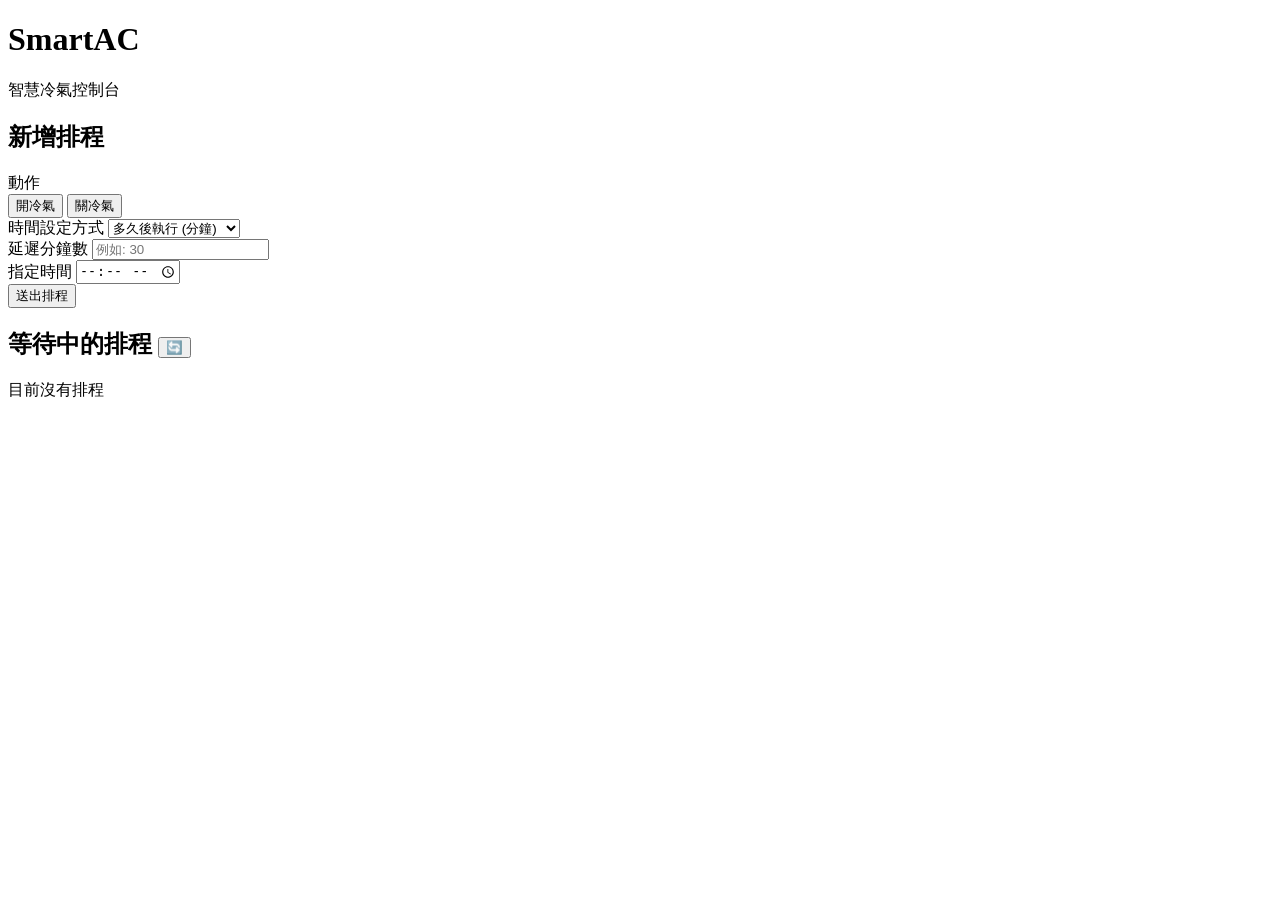
==== SmartAC_API/SmartAC_API/wwwroot/index.html @ e9268c59 "feat: Add SmartAC Web App dashboard with scheduling management" ====
<!DOCTYPE html>
<html lang="zh-TW">
<head>
    <meta charset="UTF-8">
    <meta name="viewport" content="width=device-width, initial-scale=1.0">
    <title>SmartAC 控制台</title>
    <meta name="description" content="智慧冷氣遠端控制與排程面板">
    <link rel="preconnect" href="https://fonts.googleapis.com">
    <link rel="preconnect" href="https://fonts.gstatic.com" crossorigin>
    <link href="https://fonts.googleapis.com/css2?family=Inter:wght@400;500;600;700&display=swap" rel="stylesheet">
    <link rel="stylesheet" href="/css/style.css">
</head>
<body>
    <div class="background-blobs">
        <div class="blob blob-1"></div>
        <div class="blob blob-2"></div>
    </div>

    <main class="container">
        <header>
            <h1>SmartAC</h1>
            <p>智慧冷氣控制台</p>
        </header>

        <section class="glass-panel control-panel">
            <h2>新增排程</h2>
            <form id="schedule-form">
                <div class="form-group">
                    <label>動作</label>
                    <div class="action-buttons">
                        <button type="button" class="btn action-btn active" data-action="turn_on">開冷氣</button>
                        <button type="button" class="btn action-btn" data-action="turn_off">關冷氣</button>
                    </div>
                    <input type="hidden" id="action-input" value="turn_on">
                </div>

                <div class="form-group">
                    <label for="time-type">時間設定方式</label>
                    <select id="time-type" class="glass-input">
                        <option value="minutes">多久後執行 (分鐘)</option>
                        <option value="target">指定時間 (HH:mm)</option>
                    </select>
                </div>

                <div class="form-group" id="minutes-group">
                    <label for="delay-minutes">延遲分鐘數</label>
                    <input type="number" id="delay-minutes" class="glass-input" placeholder="例如: 30" min="0">
                </div>

                <div class="form-group hidden" id="target-group">
                    <label for="target-time">指定時間</label>
                    <input type="time" id="target-time" class="glass-input">
                </div>

                <button type="submit" class="btn btn-primary submit-btn">
                    <span class="btn-text">送出排程</span>
                    <div class="loader hidden"></div>
                </button>
                <div id="form-message" class="message"></div>
            </form>
        </section>

        <section class="glass-panel schedule-list-panel">
            <h2>等待中的排程 <button id="refresh-btn" class="icon-btn" title="重新整理">🔄</button></h2>
            <div id="schedule-list" class="schedule-list">
                <!-- 排程卡片會透過 JS 動態產生在這裡 -->
                <div class="empty-state">目前沒有排程</div>
            </div>
        </section>
    </main>

    <script src="/js/app.js"></script>
</body>
</html>
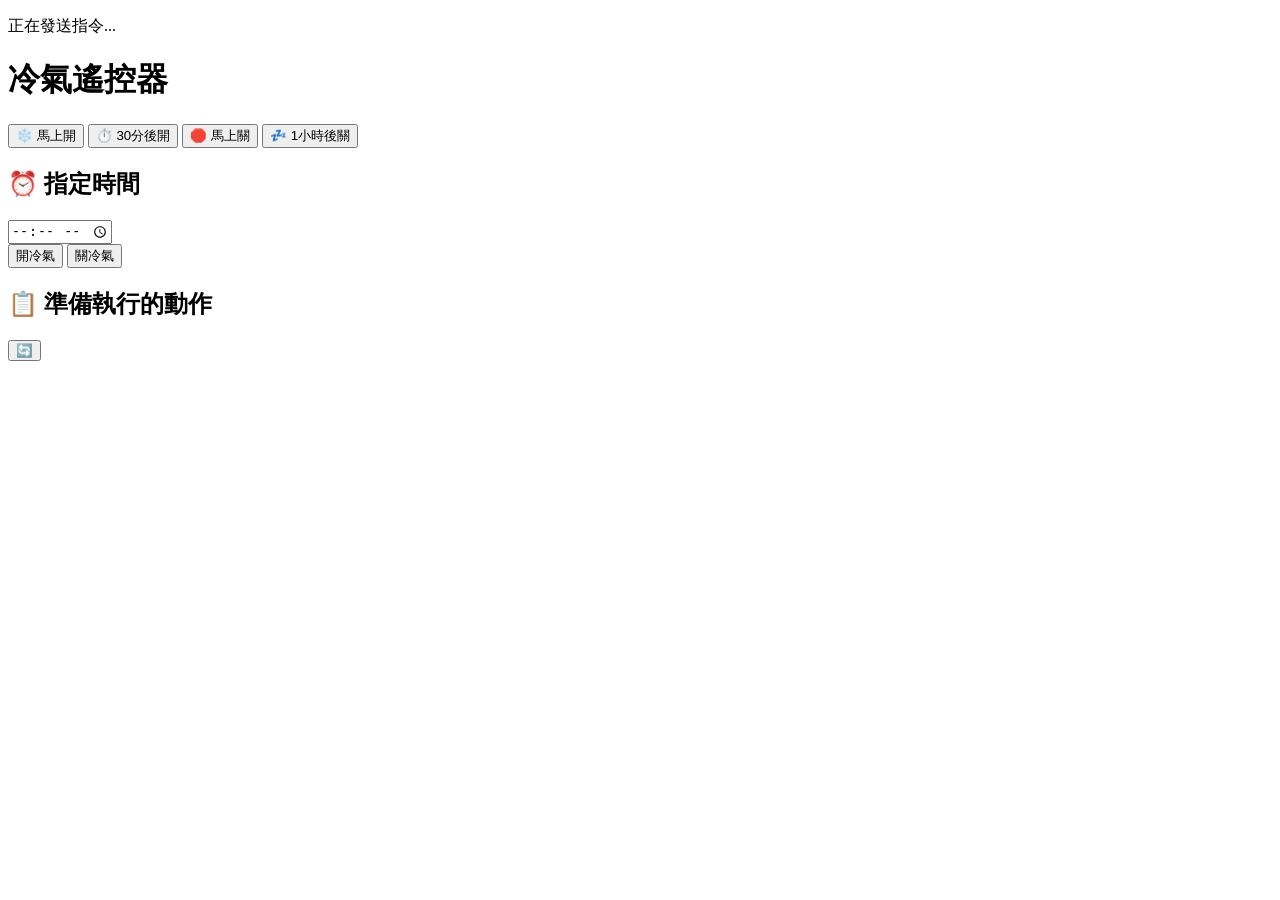
==== commit 3117c171: "feat: Redesign Web App UI to be an elderly-friendly mega remote control" ====
--- a/SmartAC_API/SmartAC_API/wwwroot/index.html
+++ b/SmartAC_API/SmartAC_API/wwwroot/index.html
@@ -2,69 +2,72 @@
 <html lang="zh-TW">
 <head>
     <meta charset="UTF-8">
-    <meta name="viewport" content="width=device-width, initial-scale=1.0">
-    <title>SmartAC 控制台</title>
-    <meta name="description" content="智慧冷氣遠端控制與排程面板">
+    <meta name="viewport" content="width=device-width, initial-scale=1.0, maximum-scale=1.0, user-scalable=no">
+    <title>冷氣遙控器</title>
+    <meta name="description" content="長輩友善版的智慧冷氣遙控器">
     <link rel="preconnect" href="https://fonts.googleapis.com">
     <link rel="preconnect" href="https://fonts.gstatic.com" crossorigin>
-    <link href="https://fonts.googleapis.com/css2?family=Inter:wght@400;500;600;700&display=swap" rel="stylesheet">
+    <link href="https://fonts.googleapis.com/css2?family=Noto+Sans+TC:wght@500;700;900&display=swap" rel="stylesheet">
     <link rel="stylesheet" href="/css/style.css">
 </head>
 <body>
-    <div class="background-blobs">
-        <div class="blob blob-1"></div>
-        <div class="blob blob-2"></div>
+    <!-- 全螢幕載入畫面 -->
+    <div id="fullscreen-loader" class="hidden">
+        <div class="spinner"></div>
+        <p>正在發送指令...</p>
     </div>
 
-    <main class="container">
-        <header>
-            <h1>SmartAC</h1>
-            <p>智慧冷氣控制台</p>
+    <!-- 成功/失敗提示框 -->
+    <div id="toast" class="toast hidden"></div>
+
+    <main class="app-container">
+        <header class="app-header">
+            <h1>冷氣遙控器</h1>
         </header>
 
-        <section class="glass-panel control-panel">
-            <h2>新增排程</h2>
-            <form id="schedule-form">
-                <div class="form-group">
-                    <label>動作</label>
-                    <div class="action-buttons">
-                        <button type="button" class="btn action-btn active" data-action="turn_on">開冷氣</button>
-                        <button type="button" class="btn action-btn" data-action="turn_off">關冷氣</button>
-                    </div>
-                    <input type="hidden" id="action-input" value="turn_on">
-                </div>
+        <!-- 遙控器大按鈕區 -->
+        <section class="remote-grid">
+            <button class="mega-btn btn-on" data-action="turn_on" data-delay="0">
+                <span class="icon">❄️</span>
+                <span class="title">馬上開</span>
+            </button>
+            
+            <button class="mega-btn btn-on-delay" data-action="turn_on" data-delay="30">
+                <span class="icon">⏱️</span>
+                <span class="title">30分後開</span>
+            </button>
 
-                <div class="form-group">
-                    <label for="time-type">時間設定方式</label>
-                    <select id="time-type" class="glass-input">
-                        <option value="minutes">多久後執行 (分鐘)</option>
-                        <option value="target">指定時間 (HH:mm)</option>
-                    </select>
-                </div>
-
-                <div class="form-group" id="minutes-group">
-                    <label for="delay-minutes">延遲分鐘數</label>
-                    <input type="number" id="delay-minutes" class="glass-input" placeholder="例如: 30" min="0">
-                </div>
-
-                <div class="form-group hidden" id="target-group">
-                    <label for="target-time">指定時間</label>
-                    <input type="time" id="target-time" class="glass-input">
-                </div>
-
-                <button type="submit" class="btn btn-primary submit-btn">
-                    <span class="btn-text">送出排程</span>
-                    <div class="loader hidden"></div>
-                </button>
-                <div id="form-message" class="message"></div>
-            </form>
+            <button class="mega-btn btn-off" data-action="turn_off" data-delay="0">
+                <span class="icon">🛑</span>
+                <span class="title">馬上關</span>
+            </button>
+            
+            <button class="mega-btn btn-off-delay" data-action="turn_off" data-delay="60">
+                <span class="icon">💤</span>
+                <span class="title">1小時後關</span>
+            </button>
         </section>
 
-        <section class="glass-panel schedule-list-panel">
-            <h2>等待中的排程 <button id="refresh-btn" class="icon-btn" title="重新整理">🔄</button></h2>
+        <!-- 指定時間區 -->
+        <section class="custom-time-panel glass-panel">
+            <h2>⏰ 指定時間</h2>
+            <div class="time-picker-row">
+                <input type="time" id="custom-time" class="massive-input">
+            </div>
+            <div class="time-action-row">
+                <button id="btn-custom-on" class="mega-btn-small btn-on-small">開冷氣</button>
+                <button id="btn-custom-off" class="mega-btn-small btn-off-small">關冷氣</button>
+            </div>
+        </section>
+
+        <!-- 等待中的排程清單 -->
+        <section class="schedule-panel glass-panel">
+            <div class="panel-header">
+                <h2>📋 準備執行的動作</h2>
+                <button id="refresh-btn" class="icon-btn">🔄</button>
+            </div>
             <div id="schedule-list" class="schedule-list">
-                <!-- 排程卡片會透過 JS 動態產生在這裡 -->
-                <div class="empty-state">目前沒有排程</div>
+                <!-- 內容由 JS 動態產生 -->
             </div>
         </section>
     </main>
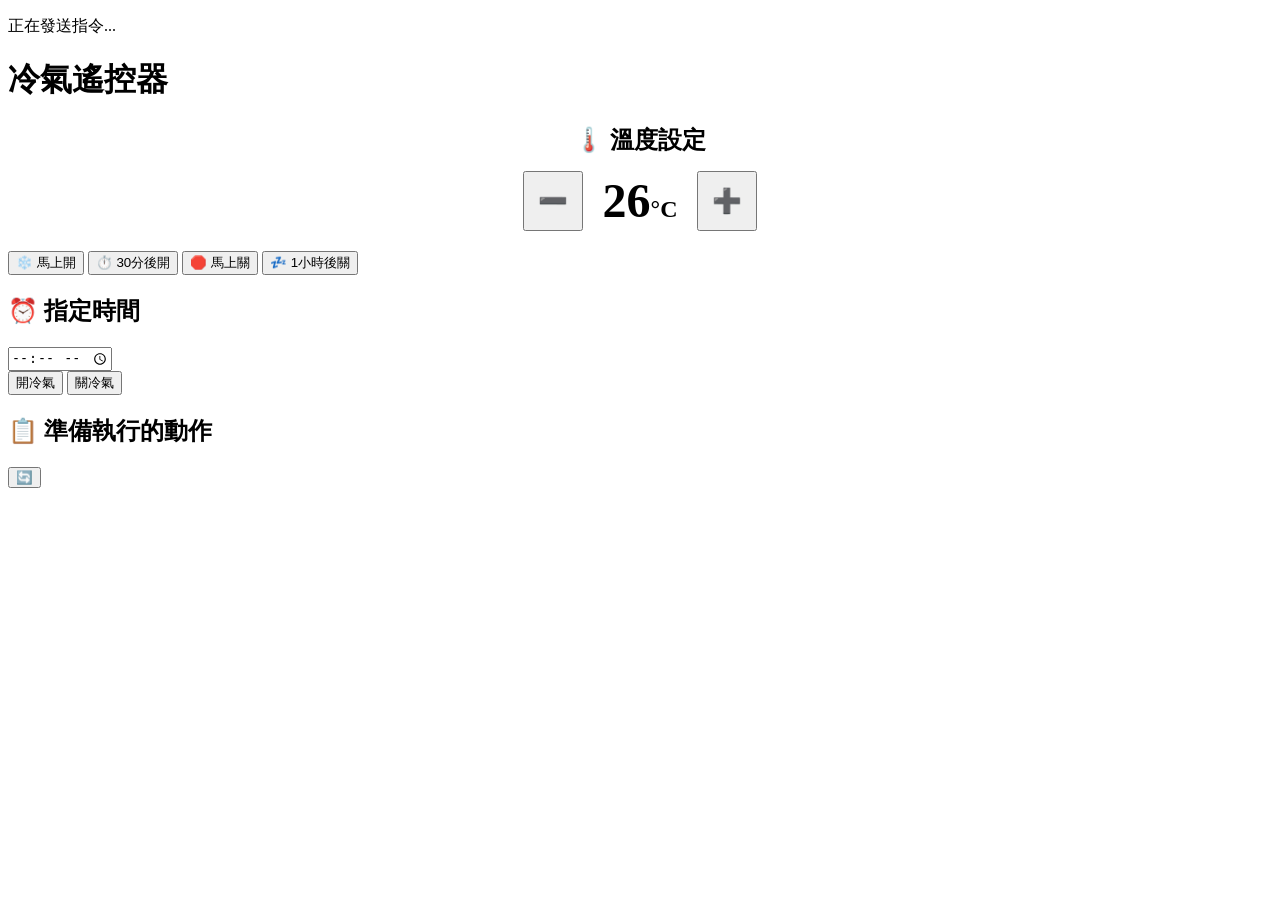
==== commit f9c18d56: "Add custom temperature support to API and Web UI" ====
--- a/SmartAC_API/SmartAC_API/wwwroot/index.html
+++ b/SmartAC_API/SmartAC_API/wwwroot/index.html
@@ -24,6 +24,18 @@
         <header class="app-header">
             <h1>冷氣遙控器</h1>
         </header>
+
+        <!-- 溫度設定區 -->
+        <section class="temperature-panel glass-panel" style="text-align: center; margin-bottom: 20px;">
+            <h2 style="margin-bottom: 15px;">🌡️ 溫度設定</h2>
+            <div style="display: flex; justify-content: center; align-items: center; gap: 20px;">
+                <button id="btn-temp-down" class="icon-btn" style="width: 60px; height: 60px; font-size: 24px;">➖</button>
+                <div style="font-size: 48px; font-weight: 900; color: var(--color-primary);">
+                    <span id="temp-value">26</span><span style="font-size: 24px; color: var(--color-text);">°C</span>
+                </div>
+                <button id="btn-temp-up" class="icon-btn" style="width: 60px; height: 60px; font-size: 24px;">➕</button>
+            </div>
+        </section>
 
         <!-- 遙控器大按鈕區 -->
         <section class="remote-grid">
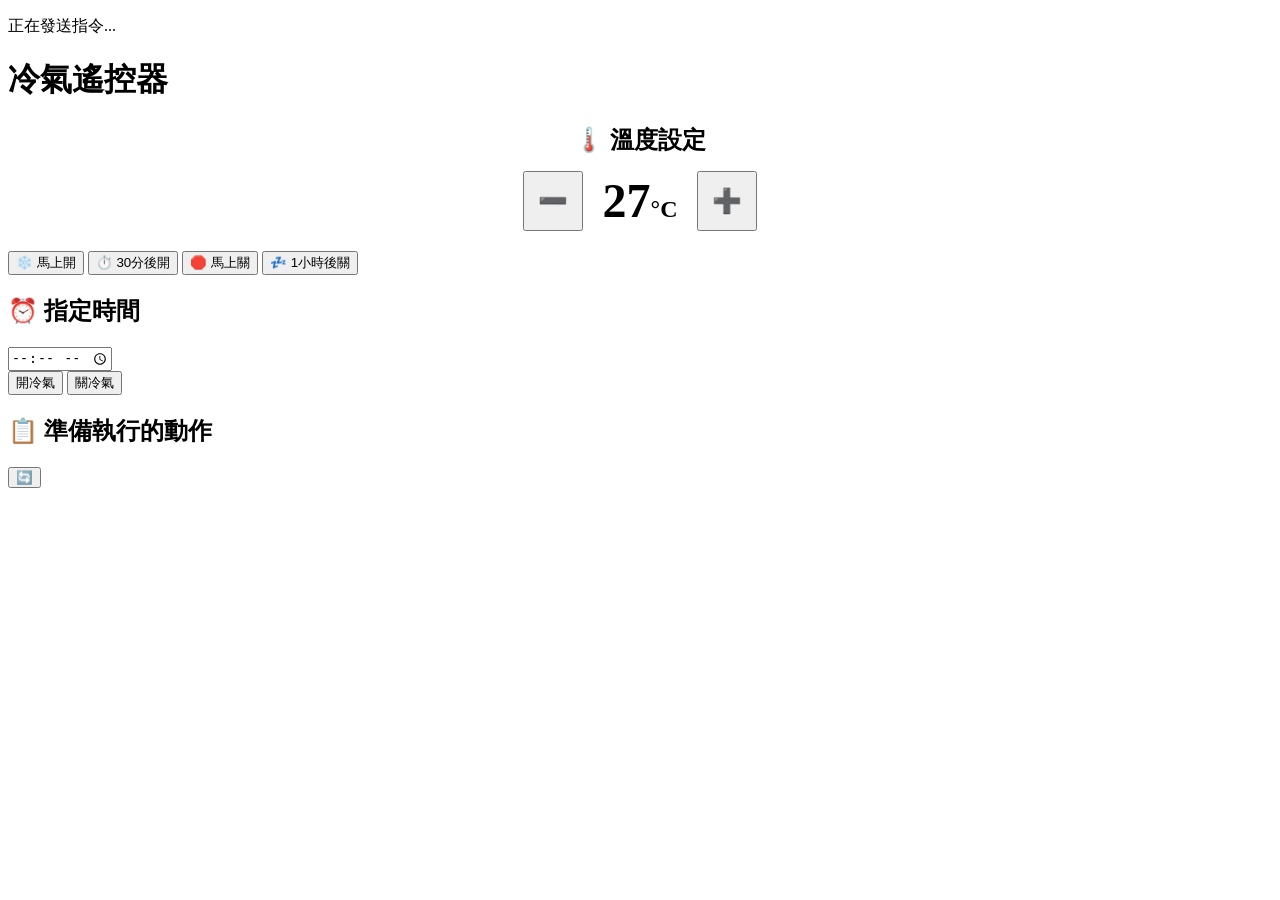
==== commit f0ebf9e8: "Update default temperature to 27" ====
--- a/SmartAC_API/SmartAC_API/wwwroot/index.html
+++ b/SmartAC_API/SmartAC_API/wwwroot/index.html
@@ -31,7 +31,7 @@
             <div style="display: flex; justify-content: center; align-items: center; gap: 20px;">
                 <button id="btn-temp-down" class="icon-btn" style="width: 60px; height: 60px; font-size: 24px;">➖</button>
                 <div style="font-size: 48px; font-weight: 900; color: var(--color-primary);">
-                    <span id="temp-value">26</span><span style="font-size: 24px; color: var(--color-text);">°C</span>
+                    <span id="temp-value">27</span><span style="font-size: 24px; color: var(--color-text);">°C</span>
                 </div>
                 <button id="btn-temp-up" class="icon-btn" style="width: 60px; height: 60px; font-size: 24px;">➕</button>
             </div>
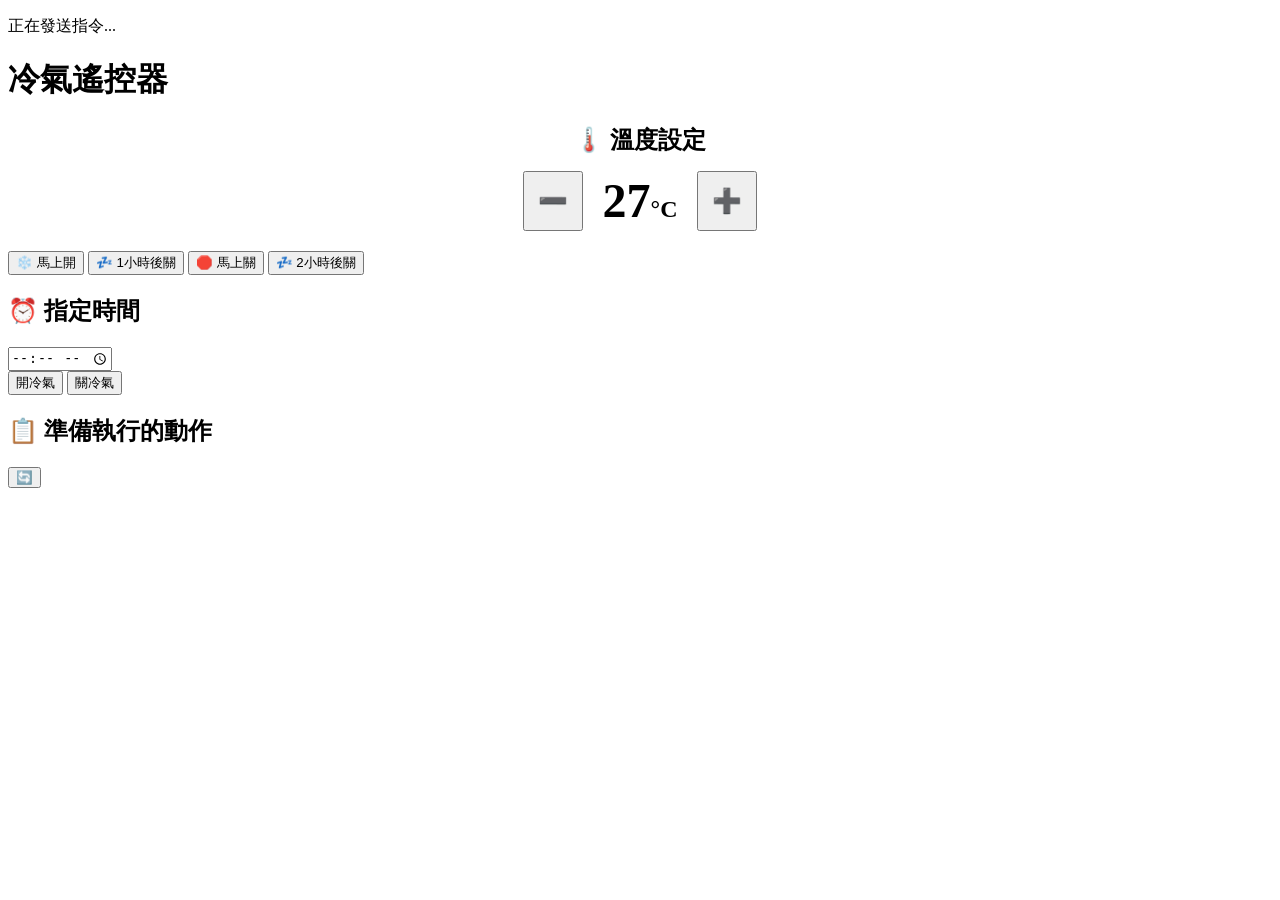
==== commit bcc3b858: "feat: frontend update to 2h delay and system stability optimizations for ESP32" ====
--- a/SmartAC_API/SmartAC_API/wwwroot/index.html
+++ b/SmartAC_API/SmartAC_API/wwwroot/index.html
@@ -44,9 +44,9 @@
                 <span class="title">馬上開</span>
             </button>
             
-            <button class="mega-btn btn-on-delay" data-action="turn_on" data-delay="30">
-                <span class="icon">⏱️</span>
-                <span class="title">30分後開</span>
+            <button class="mega-btn btn-off-delay" data-action="turn_off" data-delay="60">
+                <span class="icon">💤</span>
+                <span class="title">1小時後關</span>
             </button>
 
             <button class="mega-btn btn-off" data-action="turn_off" data-delay="0">
@@ -54,9 +54,9 @@
                 <span class="title">馬上關</span>
             </button>
             
-            <button class="mega-btn btn-off-delay" data-action="turn_off" data-delay="60">
+            <button class="mega-btn btn-off-delay" data-action="turn_off" data-delay="120">
                 <span class="icon">💤</span>
-                <span class="title">1小時後關</span>
+                <span class="title">2小時後關</span>
             </button>
         </section>
 
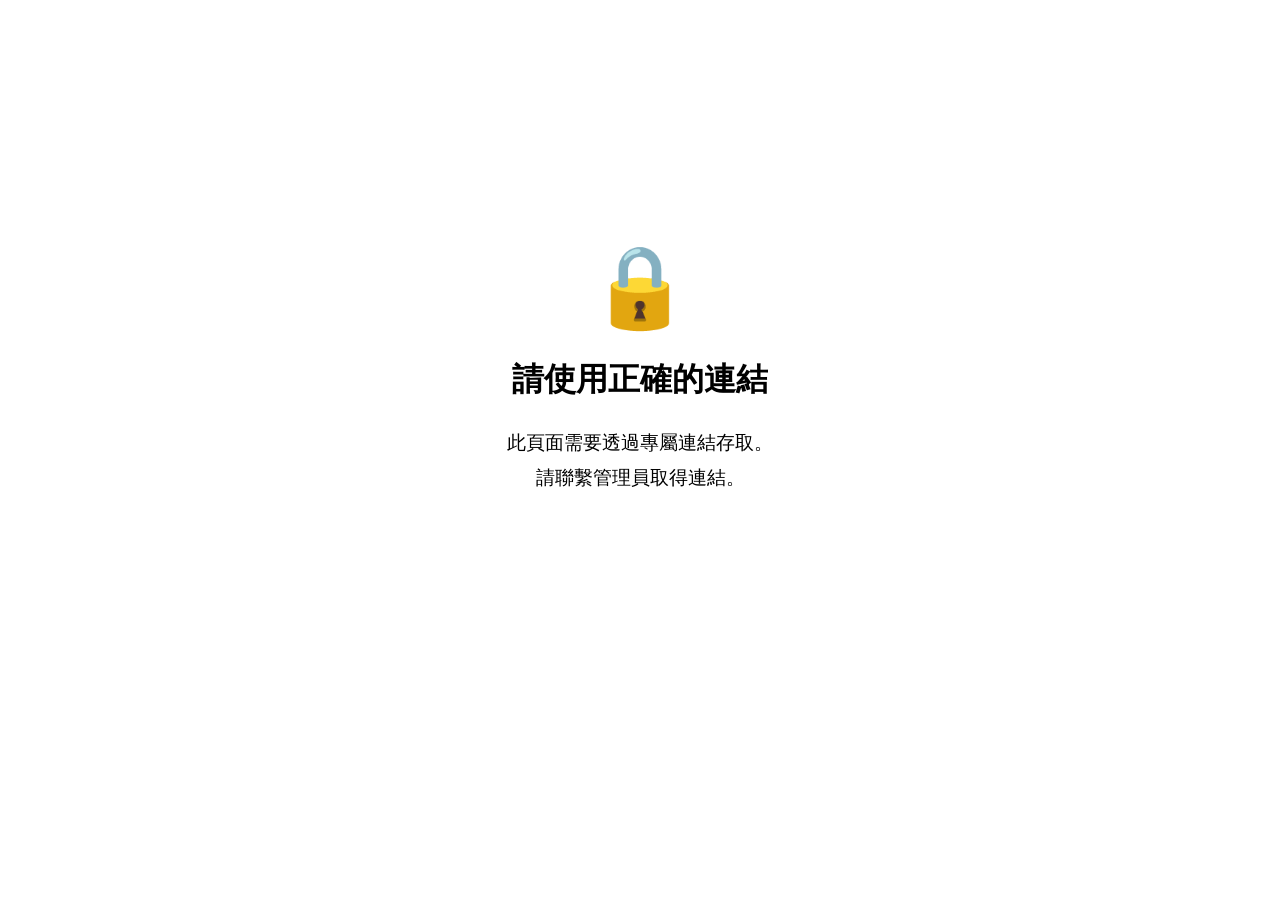
==== commit 04156b03: "feat: add GUEST/ADMIN URL-based auth with multi-room support" ====
--- a/SmartAC_API/SmartAC_API/wwwroot/index.html
+++ b/SmartAC_API/SmartAC_API/wwwroot/index.html
@@ -2,88 +2,37 @@
 <html lang="zh-TW">
 <head>
     <meta charset="UTF-8">
-    <meta name="viewport" content="width=device-width, initial-scale=1.0, maximum-scale=1.0, user-scalable=no">
+    <meta name="viewport" content="width=device-width, initial-scale=1.0">
     <title>冷氣遙控器</title>
-    <meta name="description" content="長輩友善版的智慧冷氣遙控器">
     <link rel="preconnect" href="https://fonts.googleapis.com">
     <link rel="preconnect" href="https://fonts.gstatic.com" crossorigin>
     <link href="https://fonts.googleapis.com/css2?family=Noto+Sans+TC:wght@500;700;900&display=swap" rel="stylesheet">
     <link rel="stylesheet" href="/css/style.css">
+    <style>
+        .error-page {
+            display: flex;
+            flex-direction: column;
+            align-items: center;
+            justify-content: center;
+            min-height: 80vh;
+            text-align: center;
+            gap: 1.5rem;
+        }
+        .error-icon { font-size: 5rem; }
+        .error-title { font-size: 2rem; font-weight: 900; color: var(--text-primary); }
+        .error-desc { font-size: 1.2rem; color: var(--text-secondary); line-height: 1.8; }
+    </style>
 </head>
 <body>
-    <!-- 全螢幕載入畫面 -->
-    <div id="fullscreen-loader" class="hidden">
-        <div class="spinner"></div>
-        <p>正在發送指令...</p>
-    </div>
-
-    <!-- 成功/失敗提示框 -->
-    <div id="toast" class="toast hidden"></div>
-
     <main class="app-container">
-        <header class="app-header">
-            <h1>冷氣遙控器</h1>
-        </header>
-
-        <!-- 溫度設定區 -->
-        <section class="temperature-panel glass-panel" style="text-align: center; margin-bottom: 20px;">
-            <h2 style="margin-bottom: 15px;">🌡️ 溫度設定</h2>
-            <div style="display: flex; justify-content: center; align-items: center; gap: 20px;">
-                <button id="btn-temp-down" class="icon-btn" style="width: 60px; height: 60px; font-size: 24px;">➖</button>
-                <div style="font-size: 48px; font-weight: 900; color: var(--color-primary);">
-                    <span id="temp-value">27</span><span style="font-size: 24px; color: var(--color-text);">°C</span>
-                </div>
-                <button id="btn-temp-up" class="icon-btn" style="width: 60px; height: 60px; font-size: 24px;">➕</button>
+        <div class="error-page">
+            <div class="error-icon">🔒</div>
+            <div class="error-title">請使用正確的連結</div>
+            <div class="error-desc">
+                此頁面需要透過專屬連結存取。<br>
+                請聯繫管理員取得連結。
             </div>
-        </section>
-
-        <!-- 遙控器大按鈕區 -->
-        <section class="remote-grid">
-            <button class="mega-btn btn-on" data-action="turn_on" data-delay="0">
-                <span class="icon">❄️</span>
-                <span class="title">馬上開</span>
-            </button>
-            
-            <button class="mega-btn btn-off-delay" data-action="turn_off" data-delay="60">
-                <span class="icon">💤</span>
-                <span class="title">1小時後關</span>
-            </button>
-
-            <button class="mega-btn btn-off" data-action="turn_off" data-delay="0">
-                <span class="icon">🛑</span>
-                <span class="title">馬上關</span>
-            </button>
-            
-            <button class="mega-btn btn-off-delay" data-action="turn_off" data-delay="120">
-                <span class="icon">💤</span>
-                <span class="title">2小時後關</span>
-            </button>
-        </section>
-
-        <!-- 指定時間區 -->
-        <section class="custom-time-panel glass-panel">
-            <h2>⏰ 指定時間</h2>
-            <div class="time-picker-row">
-                <input type="time" id="custom-time" class="massive-input">
-            </div>
-            <div class="time-action-row">
-                <button id="btn-custom-on" class="mega-btn-small btn-on-small">開冷氣</button>
-                <button id="btn-custom-off" class="mega-btn-small btn-off-small">關冷氣</button>
-            </div>
-        </section>
-
-        <!-- 等待中的排程清單 -->
-        <section class="schedule-panel glass-panel">
-            <div class="panel-header">
-                <h2>📋 準備執行的動作</h2>
-                <button id="refresh-btn" class="icon-btn">🔄</button>
-            </div>
-            <div id="schedule-list" class="schedule-list">
-                <!-- 內容由 JS 動態產生 -->
-            </div>
-        </section>
+        </div>
     </main>
-
-    <script src="/js/app.js"></script>
 </body>
 </html>
